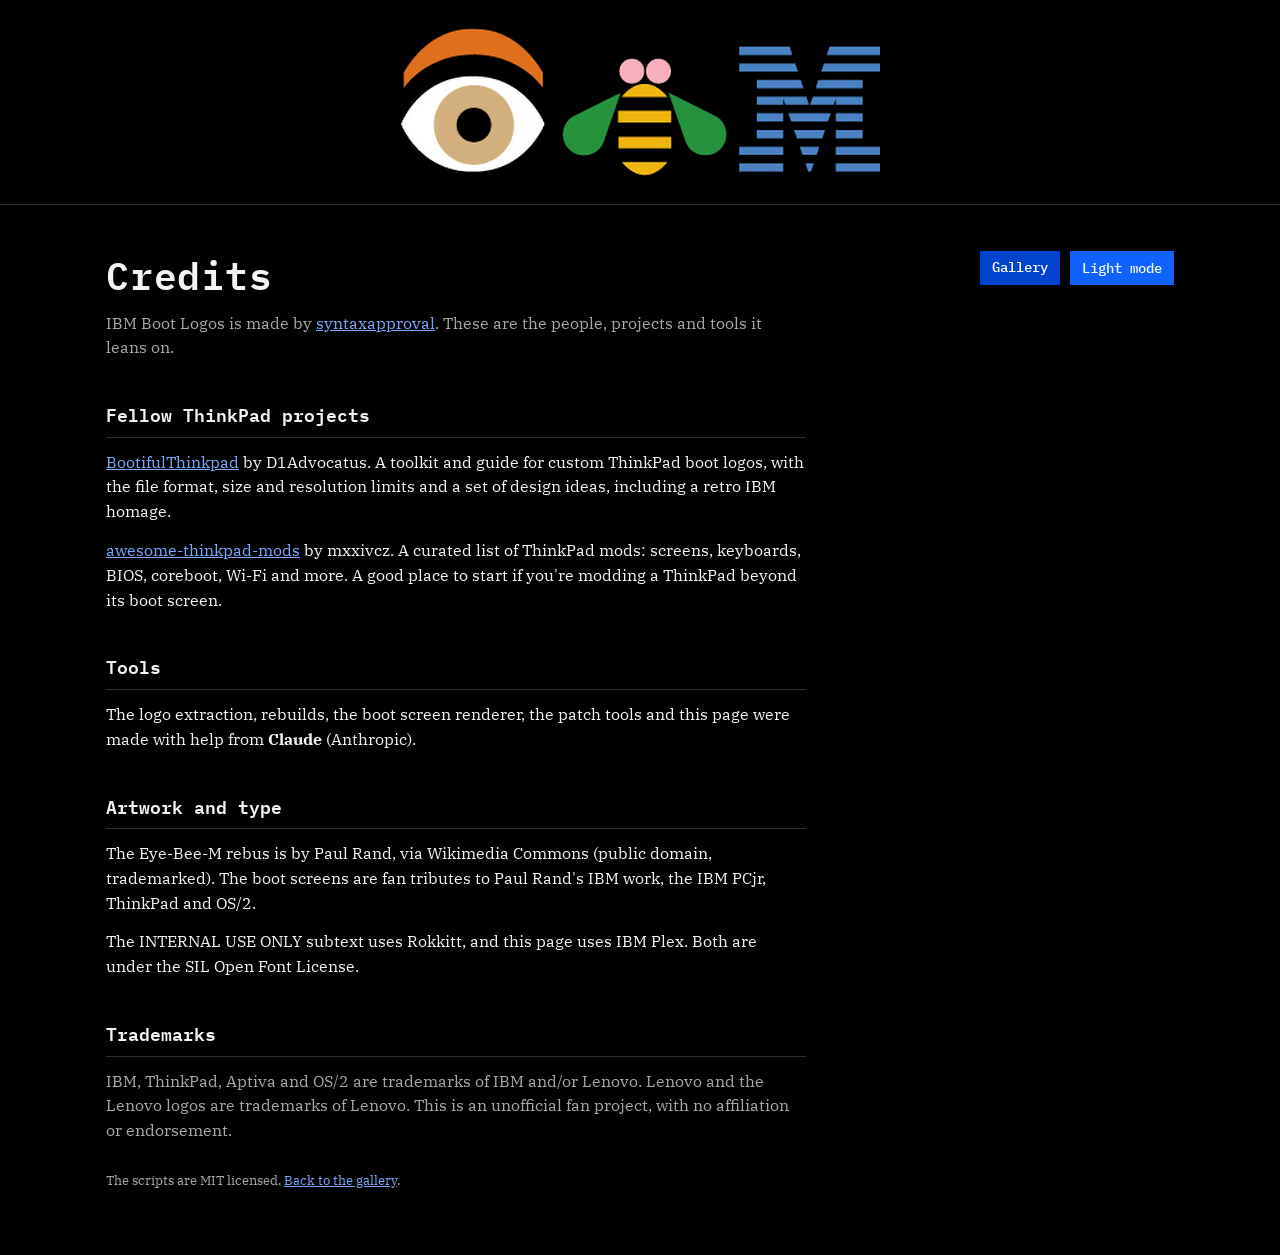
==== credits.html @ ca65c8dc "Add Eye-Bee-M banner and a credits page A black banner with the cropped Eye-Bee-M rebus now sits abo" ====
<!doctype html>
<html lang="en">
<head>
<meta charset="utf-8">
<meta name="viewport" content="width=device-width, initial-scale=1">
<title>Credits - IBM Boot Logos</title>
<link rel="preconnect" href="https://fonts.googleapis.com">
<link rel="preconnect" href="https://fonts.gstatic.com" crossorigin>
<link href="https://fonts.googleapis.com/css2?family=IBM+Plex+Mono:wght@400;600&family=IBM+Plex+Serif:ital,wght@0,400;0,500;0,600;1,400&display=swap" rel="stylesheet">
<link rel="stylesheet" href="style.css">
<script>
  try { if (localStorage.getItem("theme") === "light") document.documentElement.dataset.theme = "light"; } catch (e) {}
</script>
</head>
<body>
<header class="banner"><a href="./"><img src="img/eye_bee_m_banner.png" width="974" height="312" alt="Eye-Bee-M: Paul Rand's eye, bee and M rebus for IBM"></a></header>
<main>
  <div class="top">
    <h1>Credits</h1>
    <div class="top-actions"><a class="btn alt" href="./">Gallery</a><button type="button" class="btn" id="theme-toggle" aria-pressed="false">Light mode</button></div>
  </div>

  <div class="credits">
    <p class="sub">IBM Boot Logos is made by <a href="https://github.com/syntaxapproval">syntaxapproval</a>. These are the people, projects and tools it leans on.</p>

    <h2>Fellow ThinkPad projects</h2>
    <p><a href="https://github.com/D1Advocatus/BootifulThinkpad">BootifulThinkpad</a> by D1Advocatus. A toolkit and guide for custom ThinkPad boot logos, with the file format, size and resolution limits and a set of design ideas, including a retro IBM homage.</p>
    <p><a href="https://github.com/mxxivcz/awesome-thinkpad-mods">awesome-thinkpad-mods</a> by mxxivcz. A curated list of ThinkPad mods: screens, keyboards, BIOS, coreboot, Wi-Fi and more. A good place to start if you're modding a ThinkPad beyond its boot screen.</p>

    <h2>Tools</h2>
    <p>The logo extraction, rebuilds, the boot screen renderer, the patch tools and this page were made with help from <strong>Claude</strong> (Anthropic).</p>

    <h2>Artwork and type</h2>
    <p>The Eye-Bee-M rebus is by Paul Rand, via Wikimedia Commons (public domain, trademarked). The boot screens are fan tributes to Paul Rand's IBM work, the IBM PCjr, ThinkPad and OS/2.</p>
    <p>The INTERNAL USE ONLY subtext uses Rokkitt, and this page uses IBM Plex. Both are under the SIL Open Font License.</p>

    <h2>Trademarks</h2>
    <p class="muted">IBM, ThinkPad, Aptiva and OS/2 are trademarks of IBM and/or Lenovo. Lenovo and the Lenovo logos are trademarks of Lenovo. This is an unofficial fan project, with no affiliation or endorsement.</p>
  </div>

  <footer>The scripts are MIT licensed. <a href="./">Back to the gallery</a>.</footer>
</main>
<script src="theme.js"></script>
</body>
</html>
---- style.css ----
:root {
  --bg:#000; --card:#121212; --line:#2e2e2e; --fg:#f4f4f4; --muted:#a8a8a8;
  --ibm-blue:#0f62fe; --ibm-blue-dark:#0043ce; --link:#78a9ff;
  --code-bg:#262626;
  --done-bg:#0e3a1f; --done-fg:#6fdc8c; --soon-bg:#3d2e00; --soon-fg:#f1c21b;
  --warn-bg:#1c1a12; --warn-fg:#e6d9b8; --warn-line:#e0a030;
}
:root[data-theme="light"] {
  --bg:#fff; --card:#f4f4f4; --line:#d0d0d0; --fg:#000; --muted:#525252;
  --link:#0f62fe;
  --code-bg:#e0e0e0;
  --done-bg:#defbe6; --done-fg:#0e6027; --soon-bg:#fcf4d6; --soon-fg:#684e00;
  --warn-bg:#fdf6e3; --warn-fg:#3d3200; --warn-line:#b28600;
}
* { box-sizing:border-box; }
body { margin:0; background:var(--bg); color:var(--fg); font:16px/1.55 "IBM Plex Serif", Georgia, serif; }
main { max-width:1100px; margin:0 auto; padding:40px 16px 64px; }
h1, h2, h3, code, .tag { font-family:"IBM Plex Mono", ui-monospace, monospace; }
h1 { letter-spacing:.02em; margin:0 0 6px; font-size:clamp(1.6rem,4vw,2.4rem); font-weight:600; }
h2.section { font-size:1.15rem; font-weight:600; margin:48px 0 16px; padding-bottom:8px; border-bottom:1px solid var(--line); }
.sub { color:var(--muted); margin:0 0 32px; max-width:70ch; }
.hero { margin:0 0 12px; display:grid; grid-template-columns:minmax(0,420px) 1fr; gap:24px; align-items:center; }
.hero img { width:100%; border:1px solid var(--line); display:block; }
.hero h2 { margin:0 0 8px; font-size:1.3rem; font-weight:600; }
.hero p { margin:0 0 14px; color:var(--muted); }
.grid { display:grid; grid-template-columns:repeat(auto-fill,minmax(300px,1fr)); gap:20px; }
.card { background:var(--card); overflow:hidden; border:1px solid var(--line); }
.card img { display:block; width:100%; aspect-ratio:672/378; object-fit:contain; background:#000; }
.body { padding:14px 16px 16px; }
.body h3 { margin:0 0 4px; font-size:1rem; font-weight:600; }
.body p { margin:0 0 12px; color:var(--muted); font-size:.92rem; }
.dl { display:flex; gap:10px; flex-wrap:wrap; }
.btn { color:#fff; background:var(--ibm-blue); text-decoration:none; padding:6px 12px; font-size:.88rem; font-weight:500; border:0; border-radius:0; font-family:inherit; cursor:pointer; }
.btn:hover { background:var(--ibm-blue-dark); }
.btn.alt { background:var(--ibm-blue-dark); }
.btn.alt:hover { background:#002d9c; }
.btn:focus-visible { outline:2px solid var(--fg); outline-offset:2px; }
.top { display:flex; justify-content:space-between; align-items:flex-start; gap:16px; }
.top-actions { display:flex; gap:10px; flex:none; margin-top:6px; }
.top-actions .btn { font-family:"IBM Plex Mono", ui-monospace, monospace; }
.machines { display:grid; grid-template-columns:repeat(auto-fill,minmax(240px,1fr)); gap:16px; }
.machine { background:var(--card); border:1px solid var(--line); padding:16px; }
.machine h3 { margin:0 0 6px; font-size:1rem; font-weight:600; }
.machine p { margin:0; color:var(--muted); font-size:.9rem; }
.tag { display:inline-block; font-size:.72rem; padding:2px 8px; margin-bottom:8px; }
.done { background:var(--done-bg); color:var(--done-fg); }
.soon { background:var(--soon-bg); color:var(--soon-fg); }
.warn { margin-top:40px; padding:16px; border-left:3px solid var(--warn-line); background:var(--warn-bg); color:var(--warn-fg); font-size:.92rem; }
code { font-size:.88em; background:var(--code-bg); padding:1px 5px; }
footer { margin-top:28px; color:var(--muted); font-size:.82rem; }
a { color:var(--link); }
.banner { background:#000; border-bottom:1px solid var(--line); padding:24px 16px; }
.banner a { display:block; width:min(100%, 487px); margin:0 auto; }
.banner img { display:block; width:100%; height:auto; }
.credits { max-width:70ch; }
.credits h2 { font-size:1.15rem; font-weight:600; margin:40px 0 12px; padding-bottom:8px; border-bottom:1px solid var(--line); }
.credits p { margin:0 0 14px; }
.credits .muted { color:var(--muted); }
@media (max-width:560px) { .top { flex-direction:column; gap:0; } .top-actions { margin:6px 0 18px; } }
@media (max-width:700px) { .hero { grid-template-columns:1fr; } }
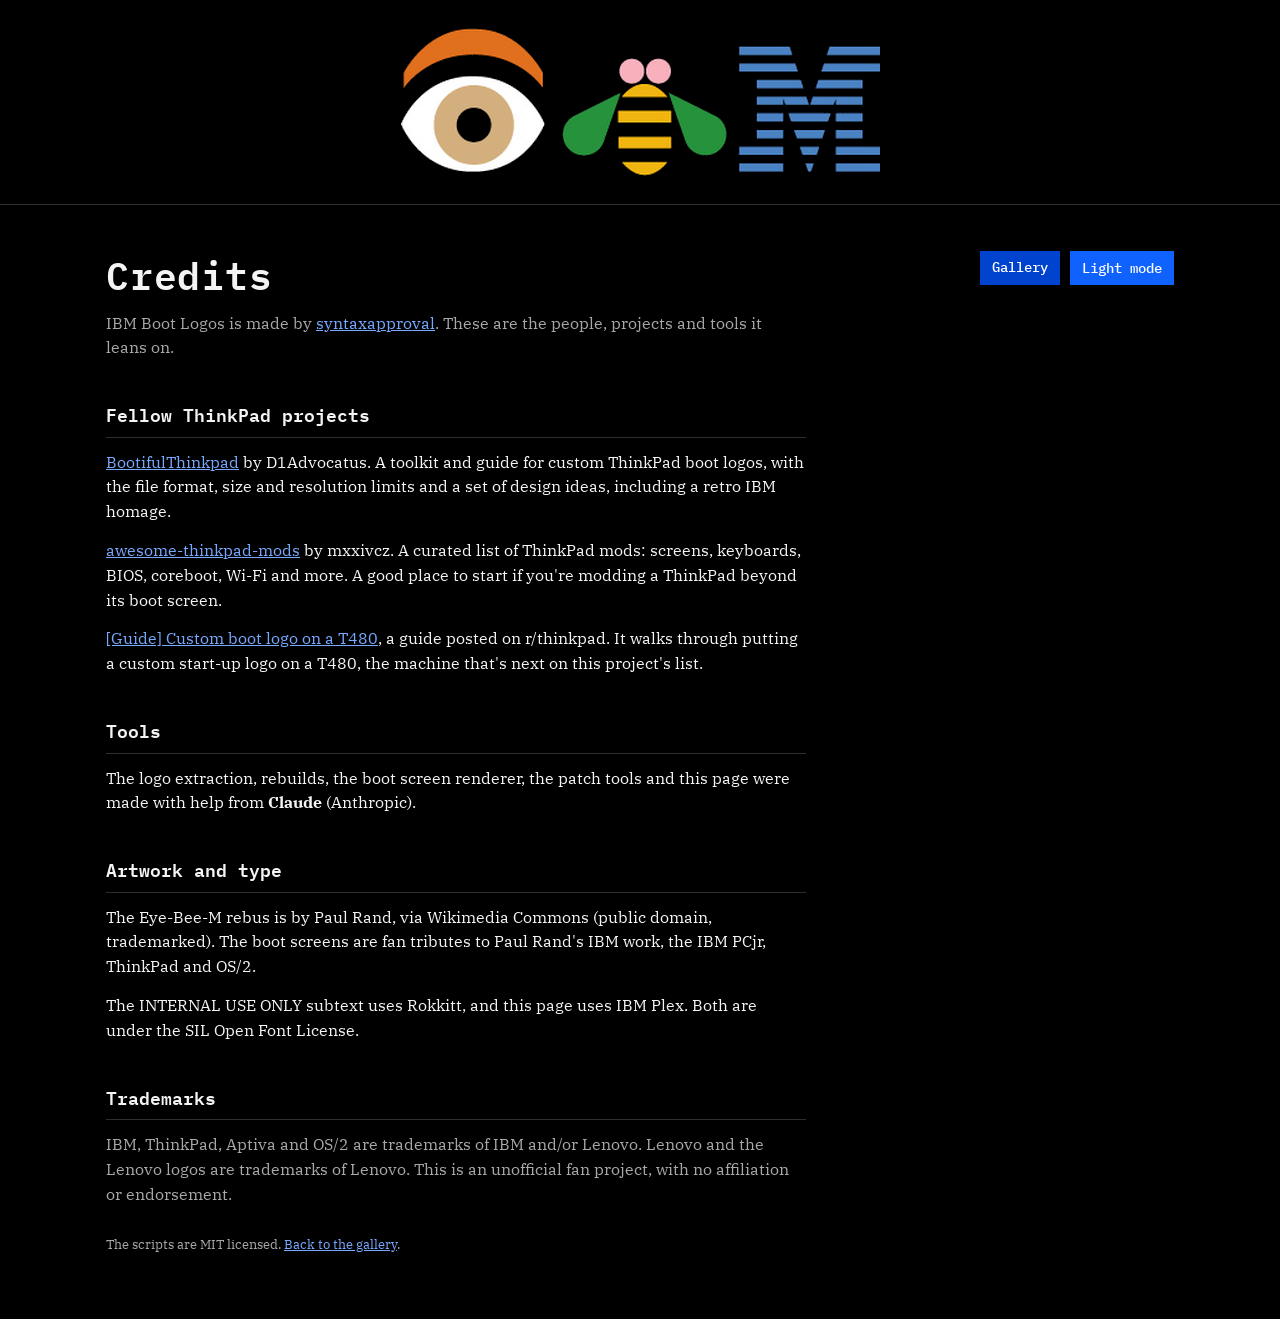
==== commit a7c5035d: "Credits: add the r/thinkpad T480 custom boot logo guide" ====
--- a/credits.html
+++ b/credits.html
@@ -27,6 +27,8 @@
     <p><a href="https://github.com/D1Advocatus/BootifulThinkpad">BootifulThinkpad</a> by D1Advocatus. A toolkit and guide for custom ThinkPad boot logos, with the file format, size and resolution limits and a set of design ideas, including a retro IBM homage.</p>
     <p><a href="https://github.com/mxxivcz/awesome-thinkpad-mods">awesome-thinkpad-mods</a> by mxxivcz. A curated list of ThinkPad mods: screens, keyboards, BIOS, coreboot, Wi-Fi and more. A good place to start if you're modding a ThinkPad beyond its boot screen.</p>
 
+    <p><a href="https://old.reddit.com/r/thinkpad/comments/a57xhc/guide_custom_boot_logo_on_a_t480/">[Guide] Custom boot logo on a T480</a>, a guide posted on r/thinkpad. It walks through putting a custom start-up logo on a T480, the machine that's next on this project's list.</p>
+
     <h2>Tools</h2>
     <p>The logo extraction, rebuilds, the boot screen renderer, the patch tools and this page were made with help from <strong>Claude</strong> (Anthropic).</p>
 
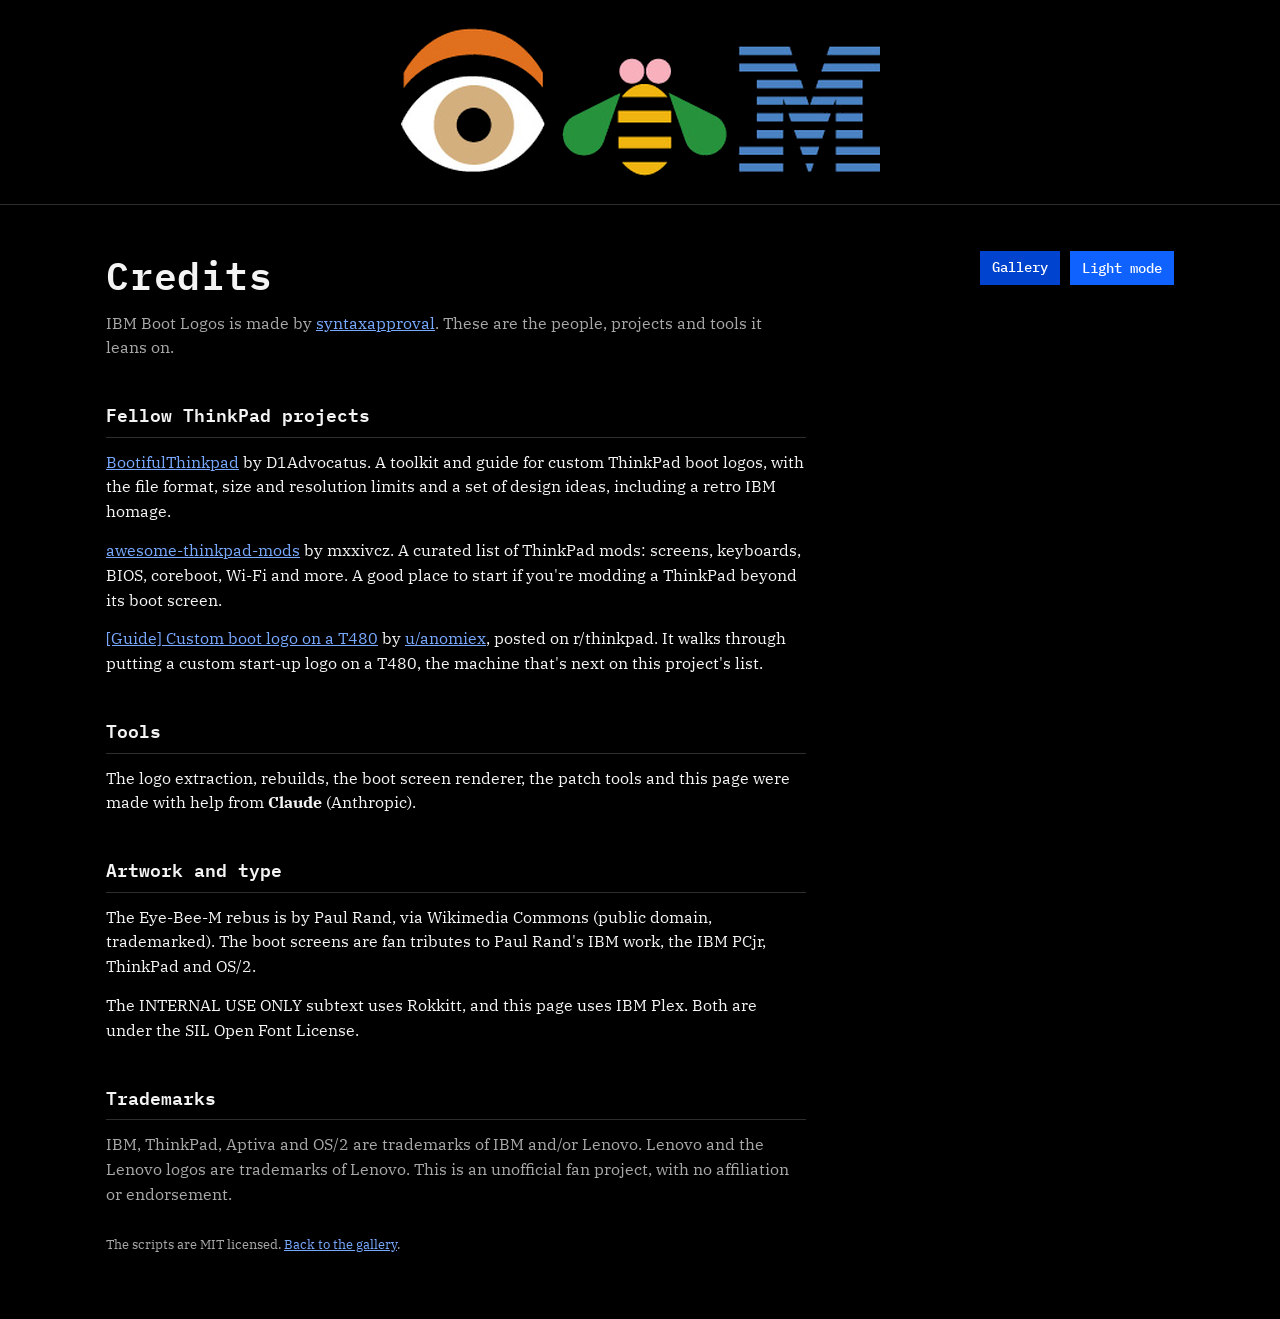
==== commit 2f26f559: "Credits: name u/anomiex as the T480 guide's author" ====
--- a/credits.html
+++ b/credits.html
@@ -27,7 +27,7 @@
     <p><a href="https://github.com/D1Advocatus/BootifulThinkpad">BootifulThinkpad</a> by D1Advocatus. A toolkit and guide for custom ThinkPad boot logos, with the file format, size and resolution limits and a set of design ideas, including a retro IBM homage.</p>
     <p><a href="https://github.com/mxxivcz/awesome-thinkpad-mods">awesome-thinkpad-mods</a> by mxxivcz. A curated list of ThinkPad mods: screens, keyboards, BIOS, coreboot, Wi-Fi and more. A good place to start if you're modding a ThinkPad beyond its boot screen.</p>
 
-    <p><a href="https://old.reddit.com/r/thinkpad/comments/a57xhc/guide_custom_boot_logo_on_a_t480/">[Guide] Custom boot logo on a T480</a>, a guide posted on r/thinkpad. It walks through putting a custom start-up logo on a T480, the machine that's next on this project's list.</p>
+    <p><a href="https://old.reddit.com/r/thinkpad/comments/a57xhc/guide_custom_boot_logo_on_a_t480/">[Guide] Custom boot logo on a T480</a> by <a href="https://old.reddit.com/user/anomiex">u/anomiex</a>, posted on r/thinkpad. It walks through putting a custom start-up logo on a T480, the machine that's next on this project's list.</p>
 
     <h2>Tools</h2>
     <p>The logo extraction, rebuilds, the boot screen renderer, the patch tools and this page were made with help from <strong>Claude</strong> (Anthropic).</p>
